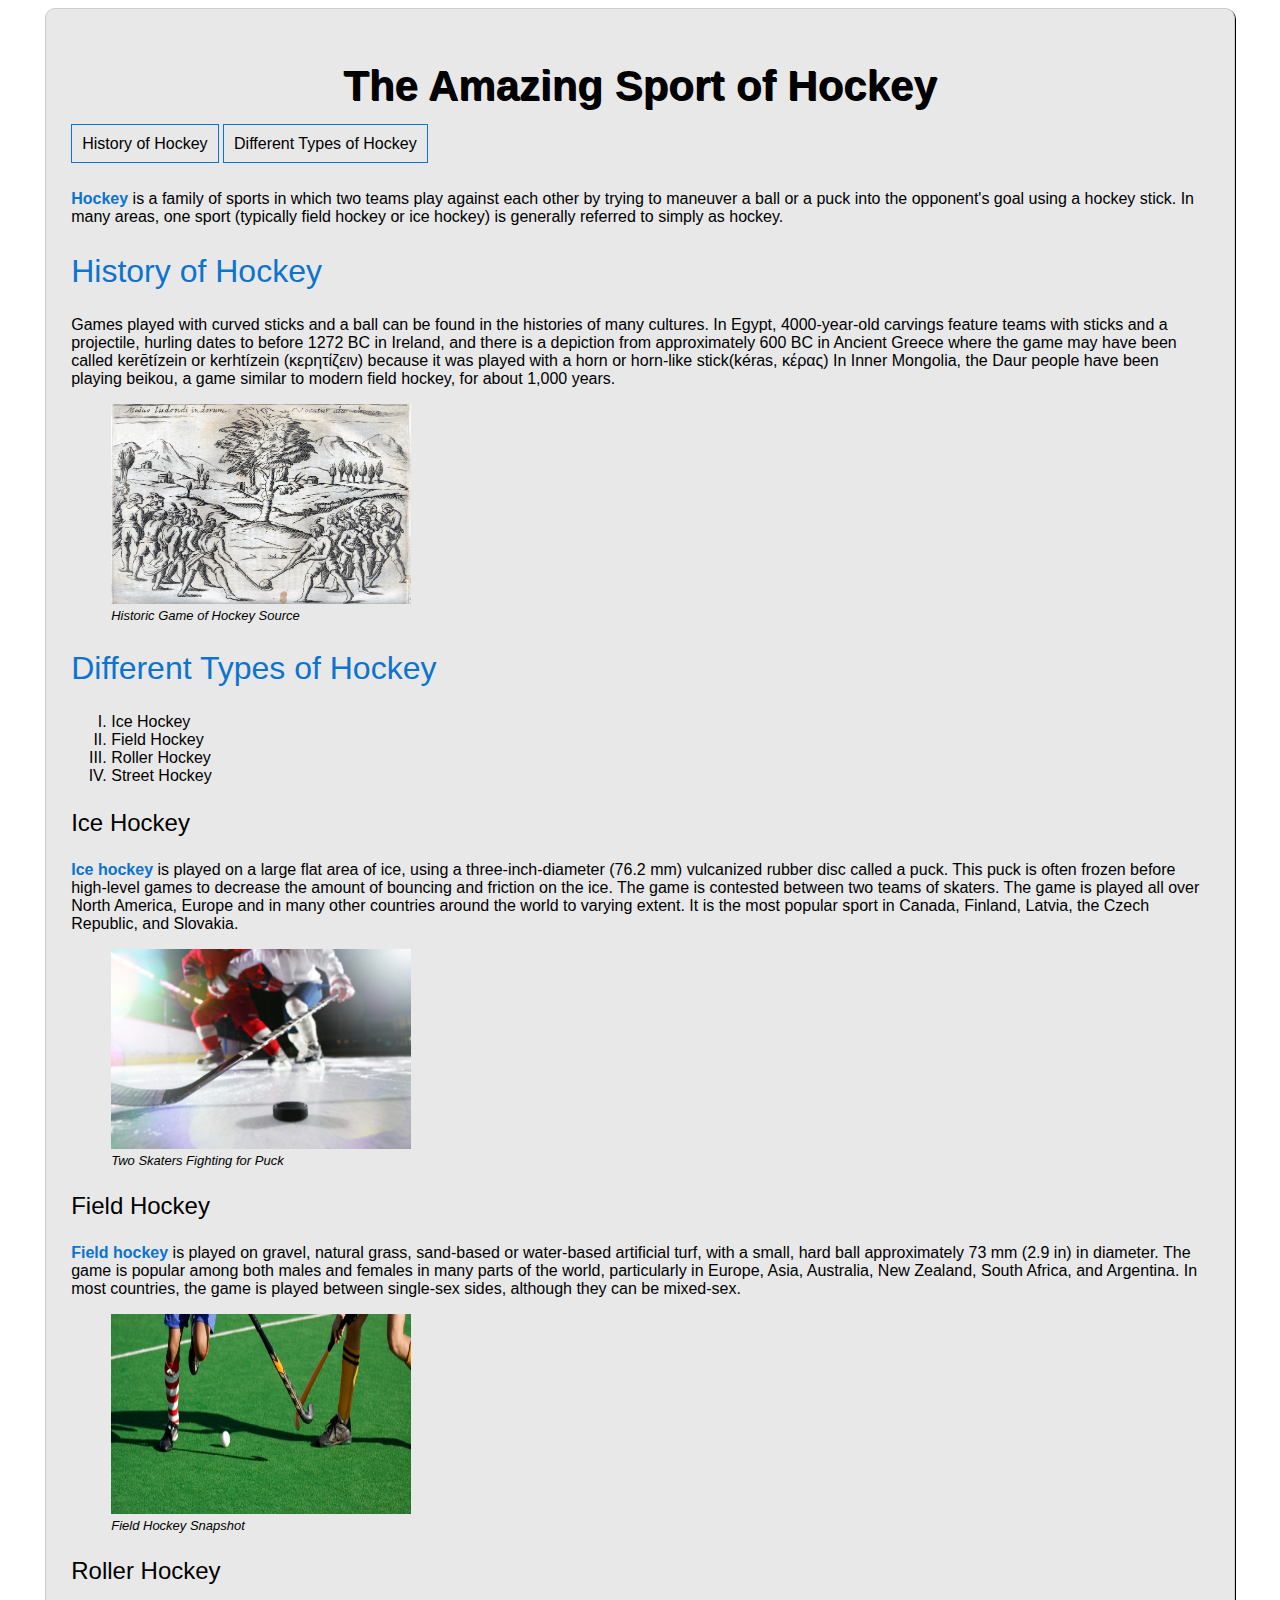
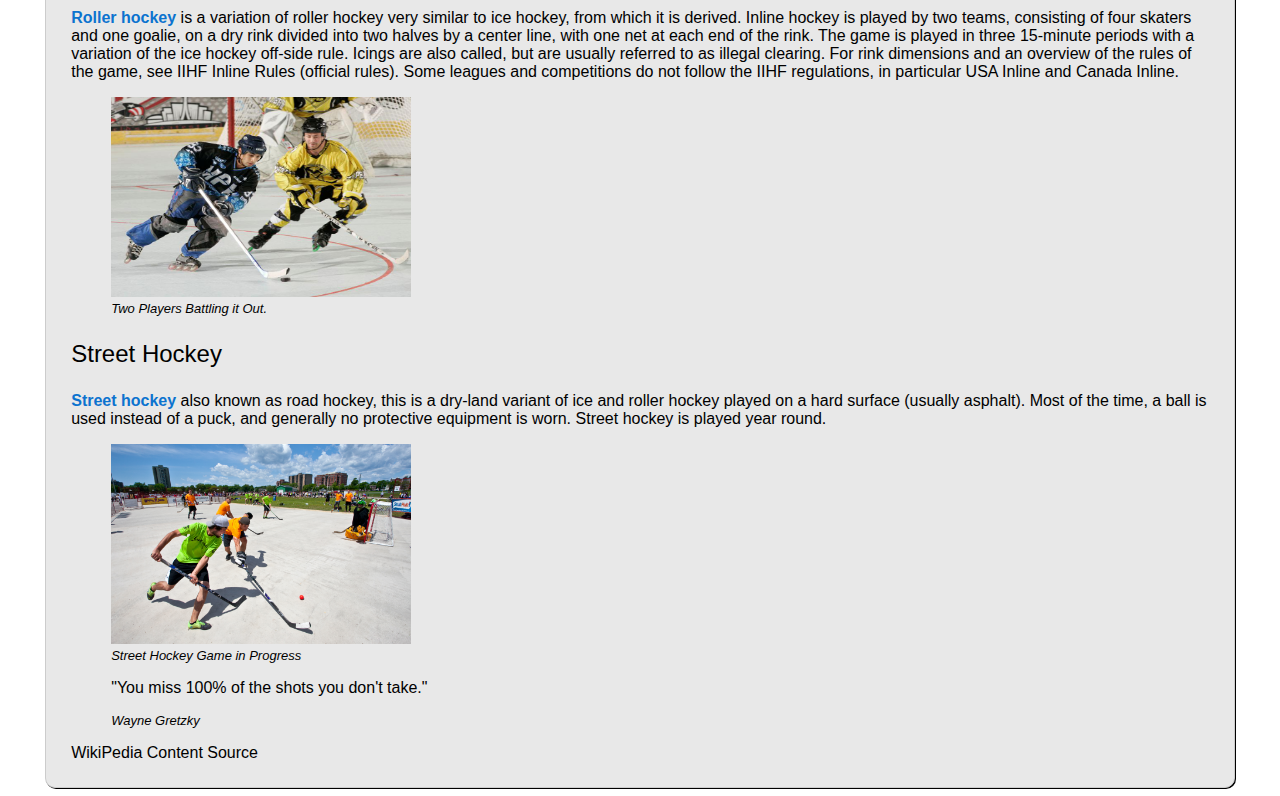
==== mazur_michael_project3/index.html @ 04ee2906 "Added Project 3" ====
<!DOCTYPE html>
<html>
<head lang="en">
    <meta charset="UTF-8">
    <title>The Amazing Sport of Hockey</title>
    <link rel="stylesheet" type="text/css" href="css/index.css">
</head>
<body>
    <div class="container">
        <h1>The Amazing Sport of Hockey</h1>

        <div class="nav">
            <ul>
                <li class="main-items"><a href="#history">History of Hockey</a></li>
                <li class="main-items"><a href="#types">Different Types of Hockey</a></li>
            </ul>
        </div>

        <p><strong>Hockey</strong> is a family of sports in which two teams play against each other by trying
        to maneuver a ball or a puck into the opponent's goal using a hockey stick. In many areas,
        one sport (typically field hockey or ice hockey) is generally referred to simply as hockey.</p>

        <h2 id="history">History of Hockey</h2>
        <p>Games played with curved sticks and a ball can be found in the histories of many cultures. In Egypt, 4000-year-old
        carvings feature teams with sticks and a projectile, hurling dates to before 1272 BC in Ireland, and there is a
        depiction from approximately 600 BC in Ancient Greece where the game may have been called kerētízein or kerhtízein
        (κερητίζειν) because it was played with a horn or horn-like stick(kéras, κέρας) In Inner Mongolia,
        the Daur people have been playing beikou, a game similar to modern field hockey, for about 1,000 years.</p>
        <figure>
            <a href="images/historic-hockey.jpg"><img src="images/historic-hockey.jpg"/></a>
            <figcaption>Historic Game of Hockey
                <a href="http://upload.wikimedia.org/wikipedia/commons/b/be/Mapuche_Chueca-Alonso_Ovalle.jpg">Source</a>
            </figcaption>
        </figure>

        <h2 id="types">Different Types of Hockey</h2>
        <ol>
            <li>Ice Hockey</li>
            <li>Field Hockey</li>
            <li>Roller Hockey</li>
            <li>Street Hockey</li>
        </ol>
            <h3 id="ice">Ice Hockey</h3>
            <p><strong>Ice hockey</strong> is played on a large flat area of ice, using a three-inch-diameter (76.2 mm) vulcanized rubber disc
            called a puck. This puck is often frozen before high-level games to decrease the amount of bouncing and
            friction on the ice. The game is contested between two teams of skaters. The game is played all over North
            America, Europe and in many other countries around the world to varying extent. It is the most popular sport
            in Canada, Finland, Latvia, the Czech Republic, and Slovakia.</p>
            <figure>
                <a href="images/ihockey-img.jpg"><img src="images/ihockey-img.jpg"/></a>
                <figcaption>Two Skaters Fighting for Puck</figcaption>
            </figure>

            <h3 id="field">Field Hockey</h3>
            <p><strong>Field hockey</strong> is played on gravel, natural grass, sand-based or water-based artificial turf, with a small,
            hard ball approximately 73 mm (2.9 in) in diameter. The game is popular among both males and females in many
            parts of the world, particularly in Europe, Asia, Australia, New Zealand, South Africa, and Argentina.
            In most countries, the game is played between single-sex sides, although they can be mixed-sex.</p>
            <figure>
                <a href="images/fieldhockey-img.jpg"><img src="images/fieldhockey-img.jpg"/></a>
                <figcaption>Field Hockey Snapshot</figcaption>
            </figure>

            <h3 id="roller">Roller Hockey</h3>
            <p><strong>Roller hockey</strong> is a variation of roller hockey very similar to ice hockey, from which it is derived. Inline
            hockey is played by two teams, consisting of four skaters and one goalie, on a dry rink divided into two
            halves by a center line, with one net at each end of the rink. The game is played in three 15-minute periods
            with a variation of the ice hockey off-side rule. Icings are also called, but are usually referred to as
            illegal clearing. For rink dimensions and an overview of the rules of the game, see IIHF Inline Rules
            (official rules). Some leagues and competitions do not follow the IIHF regulations, in particular USA Inline
            and Canada Inline.</p>
            <figure>
                <a href="images/rollerhockey-img.jpg"><img src="images/rollerhockey-img.jpg"/></a>
                <figcaption>Two Players Battling it Out.</figcaption>
            </figure>

            <h3 id="street">Street Hockey</h3>
            <p><strong>Street hockey</strong> also known as road hockey, this is a dry-land variant of ice and roller hockey played on a hard surface
            (usually asphalt). Most of the time, a ball is used instead of a puck, and generally no protective equipment
            is worn. Street hockey is played year round.</p>
            <figure>
                <a href="images/streethockey-img.jpg"><img src="images/streethockey-img.jpg"/></a>
                <figcaption>Street Hockey Game in Progress</figcaption>
            </figure>

        <blockquote>
            <p>"You miss 100% of the shots you don't take."</p>
            <p class="quote">Wayne Gretzky</p>
        </blockquote>
        <a href="http://en.wikipedia.org/wiki/Hockey">WikiPedia Content Source</a>
    </div>
</body>
</html>
---- mazur_michael_project3/css/index.css ----
/* Hockey Website CSS */

/* CSS to center Page and set width w/ margins*/
.container {
    margin: auto auto;
    width: 90%;
    background: #e8e8e8;
    border: 1px solid #ccc;
    border-radius: 10px;
    padding: 25px;
    box-shadow: 1px 1px #000;
}
.nav {
    margin-bottom: 25px;
    height: 30px;
}
body {
    font-family: 'Roboto', sans-serif;
    font-style: normal;
}

/* Nav CSS*/
ul {
    padding: 0px;
    list-style-type: none;
}
li.main-items {
    display: inline;
    padding: 10px;
    border: 1px solid #0c73cf;
}
li a {
    text-decoration: none;
    color: #000;
}
a {
    text-decoration: none;
    color: #000;
}
a:hover, a:active {
    color: #0c73cf;
}
li a:hover, li a:active{
    color: #0C73CF;
}

/*Basic Body CSS*/
h1 {
    font-size: 42px;
    font-weight: bold;
    font-style: normal;
    text-shadow: 1px 1px #000;
    text-align: center;
    margin-bottom: 25px;
}
h2 {
    font-size: 32px;
    font-weight: 500;
    font-style: normal;
    color: #0c73cf;
}
h3 {
    font-size: 24px;
    font-weight: normal;
}
strong {
    color: #0c73cf;
}
img {
    width: 300px;
    height: 200px;
}

p.quote, figcaption{
    font-size: 13px;
    font-style: oblique;
}
ol li{
    list-style-type: upper-roman;
}
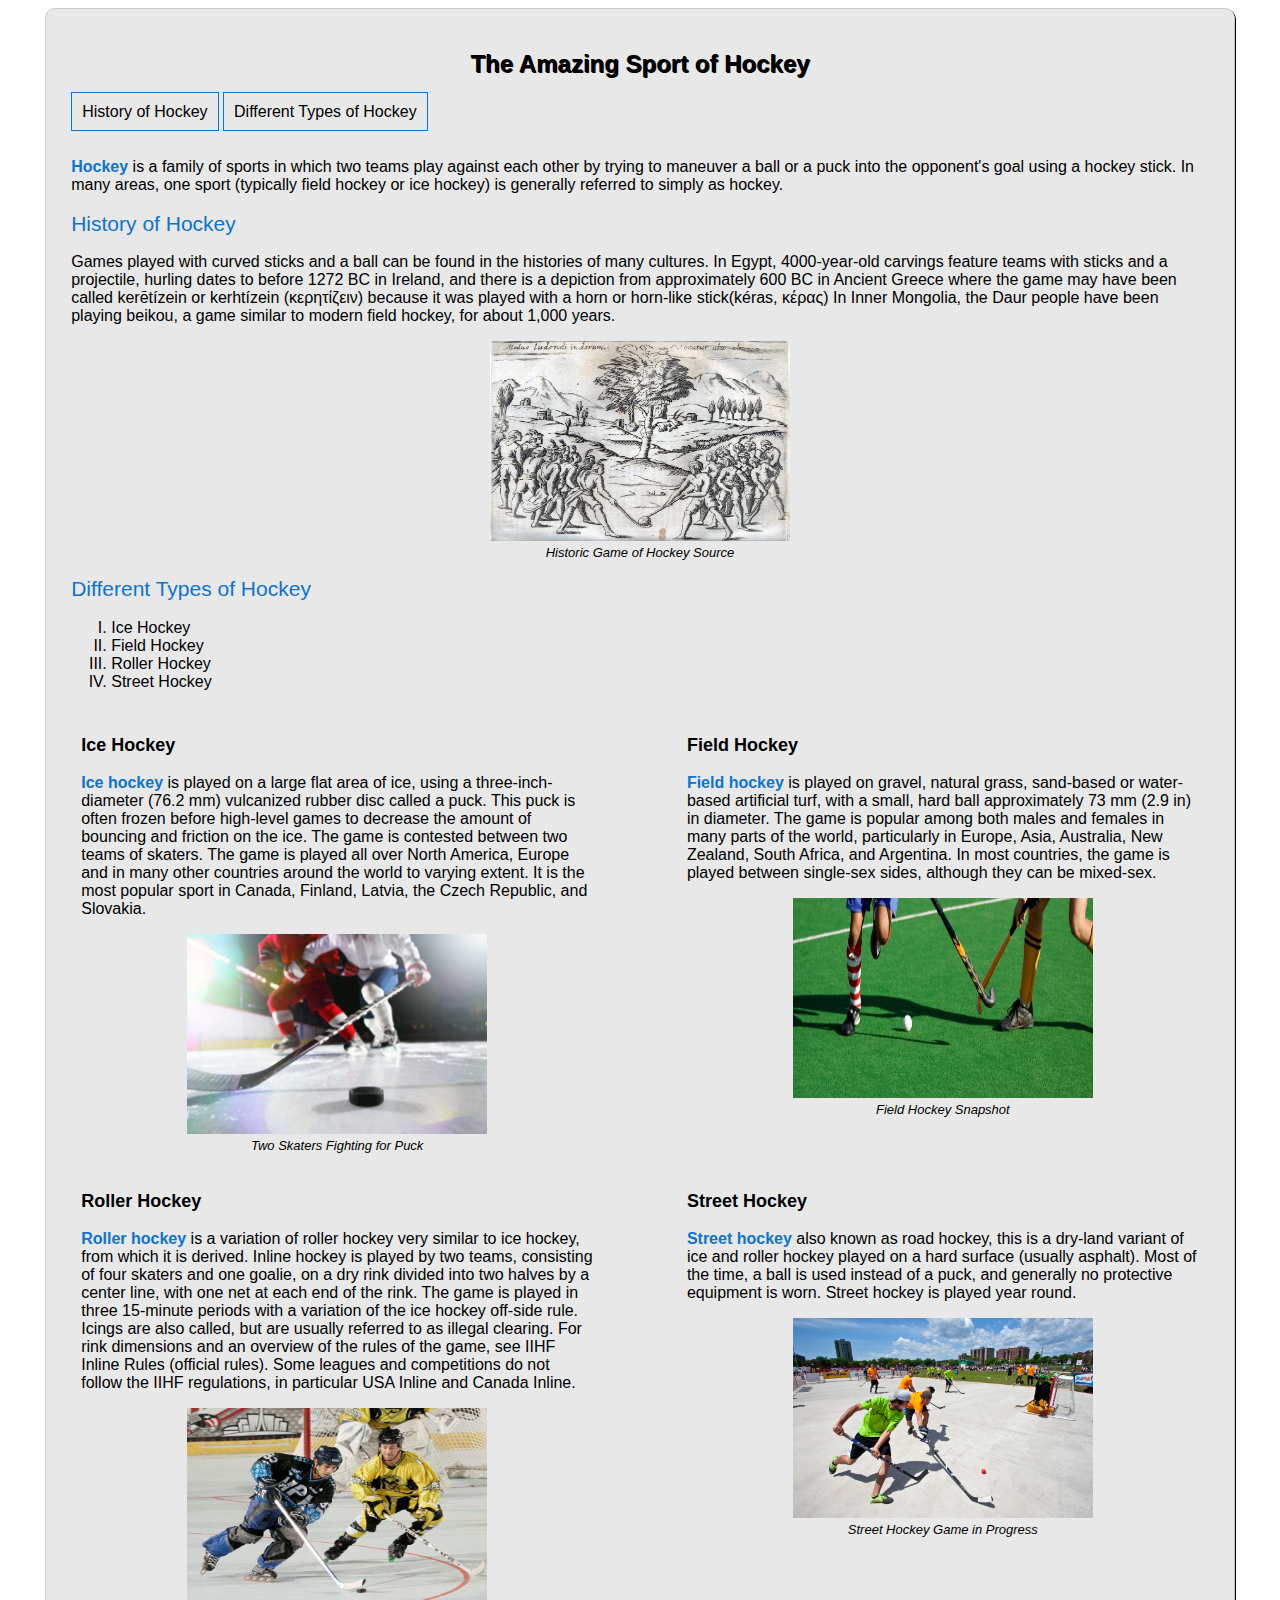
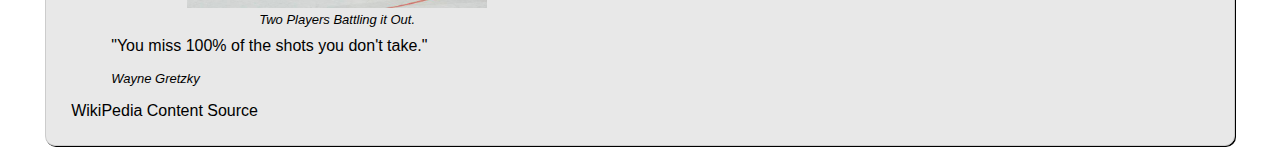
==== commit 2a92e92a: "Added font face and added some css styles" ====
--- a/mazur_michael_project3/index.html
+++ b/mazur_michael_project3/index.html
@@ -40,6 +40,8 @@
             <li>Roller Hockey</li>
             <li>Street Hockey</li>
         </ol>
+        <div class="row">
+        <div class="ice">
             <h3 id="ice">Ice Hockey</h3>
             <p><strong>Ice hockey</strong> is played on a large flat area of ice, using a three-inch-diameter (76.2 mm) vulcanized rubber disc
             called a puck. This puck is often frozen before high-level games to decrease the amount of bouncing and
@@ -50,7 +52,8 @@
                 <a href="images/ihockey-img.jpg"><img src="images/ihockey-img.jpg"/></a>
                 <figcaption>Two Skaters Fighting for Puck</figcaption>
             </figure>
-
+        </div>
+        <div class="field">
             <h3 id="field">Field Hockey</h3>
             <p><strong>Field hockey</strong> is played on gravel, natural grass, sand-based or water-based artificial turf, with a small,
             hard ball approximately 73 mm (2.9 in) in diameter. The game is popular among both males and females in many
@@ -60,7 +63,10 @@
                 <a href="images/fieldhockey-img.jpg"><img src="images/fieldhockey-img.jpg"/></a>
                 <figcaption>Field Hockey Snapshot</figcaption>
             </figure>
-
+        </div>
+        </div>
+        <div class="row">
+        <div class="roller">
             <h3 id="roller">Roller Hockey</h3>
             <p><strong>Roller hockey</strong> is a variation of roller hockey very similar to ice hockey, from which it is derived. Inline
             hockey is played by two teams, consisting of four skaters and one goalie, on a dry rink divided into two
@@ -73,7 +79,8 @@
                 <a href="images/rollerhockey-img.jpg"><img src="images/rollerhockey-img.jpg"/></a>
                 <figcaption>Two Players Battling it Out.</figcaption>
             </figure>
-
+        </div>
+        <div class="street">
             <h3 id="street">Street Hockey</h3>
             <p><strong>Street hockey</strong> also known as road hockey, this is a dry-land variant of ice and roller hockey played on a hard surface
             (usually asphalt). Most of the time, a ball is used instead of a puck, and generally no protective equipment
@@ -82,8 +89,9 @@
                 <a href="images/streethockey-img.jpg"><img src="images/streethockey-img.jpg"/></a>
                 <figcaption>Street Hockey Game in Progress</figcaption>
             </figure>
-
-        <blockquote>
+        </div>
+        </div>
+        <blockquote class="bottom">
             <p>"You miss 100% of the shots you don't take."</p>
             <p class="quote">Wayne Gretzky</p>
         </blockquote>
--- a/mazur_michael_project3/css/index.css
+++ b/mazur_michael_project3/css/index.css
@@ -1,8 +1,11 @@
 /* Hockey Website CSS */
-
+@font-face{
+    font-family: Coolvetica;
+    src: url(/fonts/coolvetica-rg.ttf);
+}
 /* CSS to center Page and set width w/ margins*/
 .container {
-    margin: auto auto;
+    margin: 0 auto;
     width: 90%;
     background: #e8e8e8;
     border: 1px solid #ccc;
@@ -46,22 +49,23 @@
 
 /*Basic Body CSS*/
 h1 {
-    font-size: 42px;
+    font-size: 1.5em;
     font-weight: bold;
     font-style: normal;
     text-shadow: 1px 1px #000;
     text-align: center;
     margin-bottom: 25px;
+    font-family: Coolvetica, sans-serif;
 }
 h2 {
-    font-size: 32px;
+    font-size: 1.313em;
     font-weight: 500;
     font-style: normal;
     color: #0c73cf;
 }
 h3 {
-    font-size: 24px;
-    font-weight: normal;
+    font-size: 1.125em;
+    font-weight: bold;
 }
 strong {
     color: #0c73cf;
@@ -72,9 +76,40 @@
 }
 
 p.quote, figcaption{
-    font-size: 13px;
+    font-size: 0.813em;
     font-style: oblique;
 }
 ol li{
     list-style-type: upper-roman;
+}
+.ice{
+    width: 45%;
+    float: left;
+    padding: 10px;
+}
+.field{
+    width: 45%;
+    float: right;
+    padding: 10px;
+}
+.roller{
+    width: 45%;
+    float: left;
+    padding: 10px;
+}
+.street{
+    width: 45%;
+    float:right;
+    padding: 10px;
+}
+figure{
+    text-align: center;
+    margin: 0 auto;
+}
+.row{
+    clear: both;
+}
+.bottom{
+    clear: both;
+    margin-top: 20px;
 }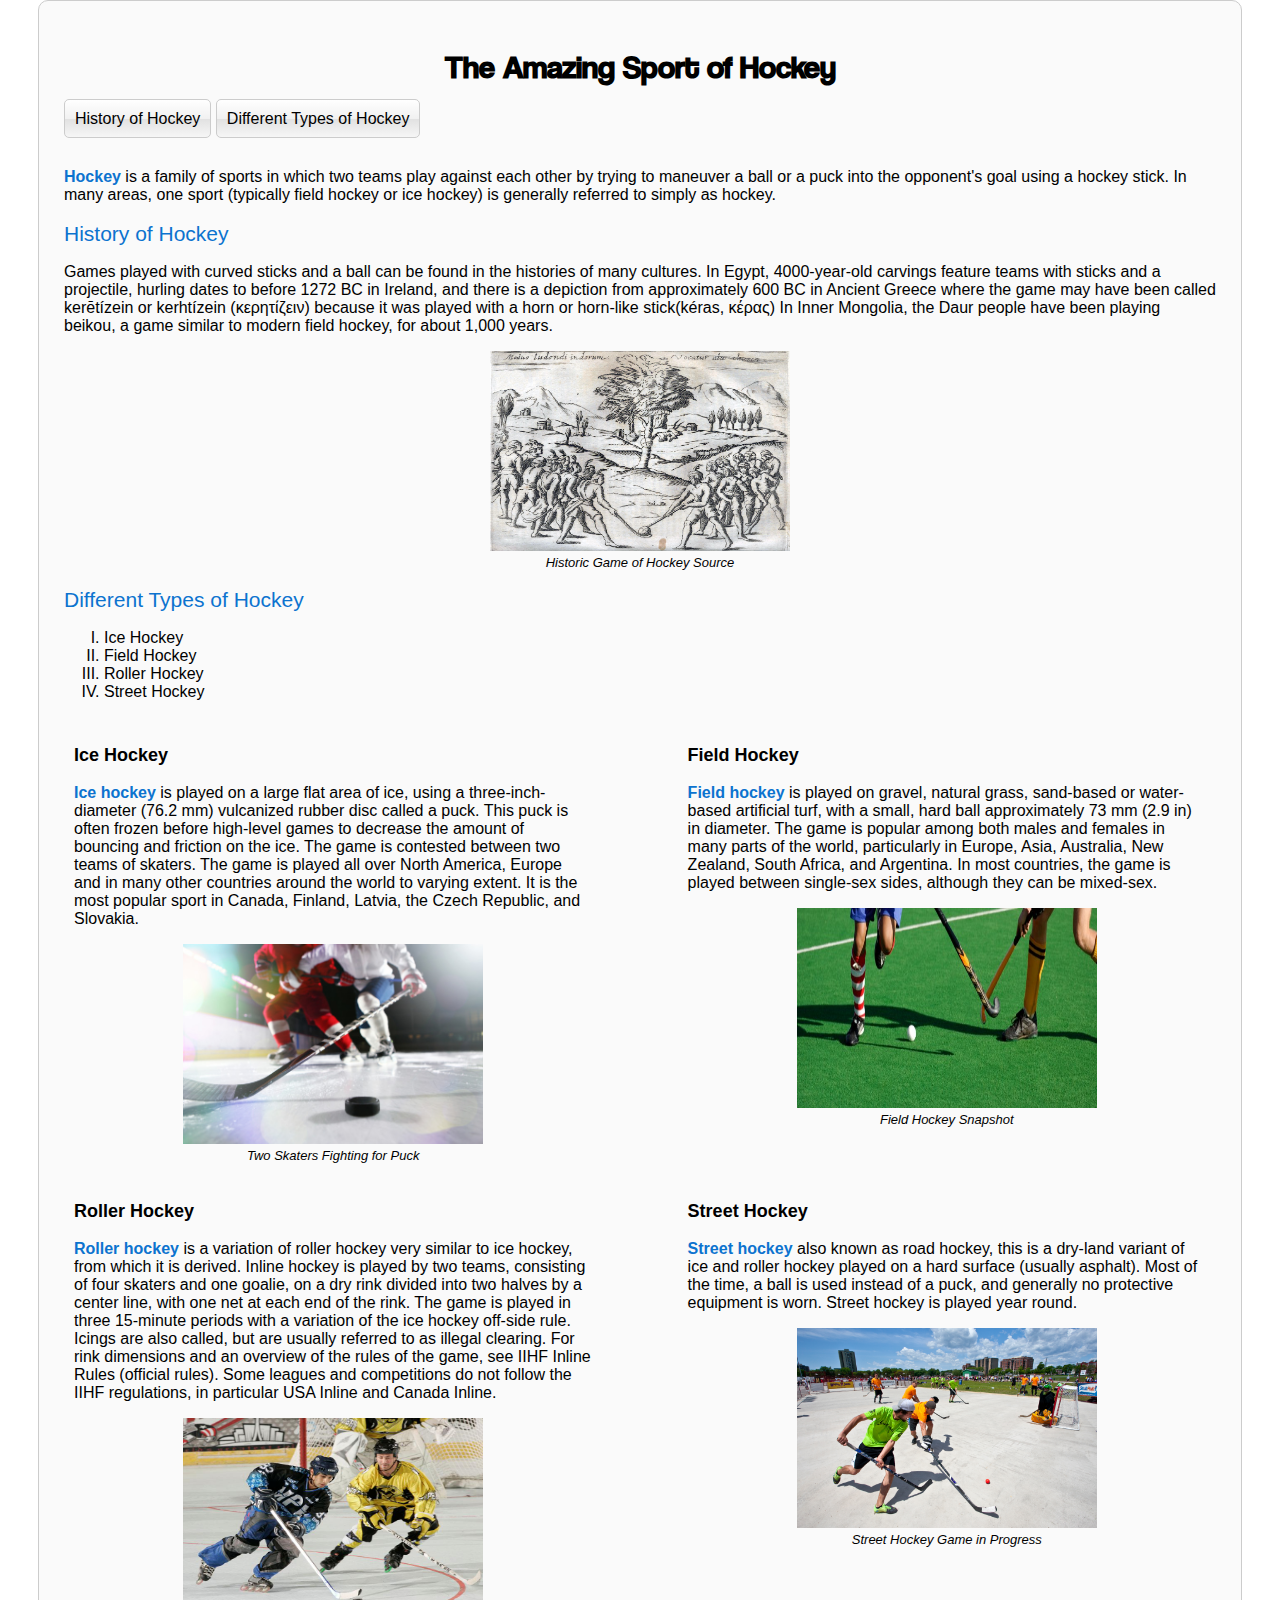
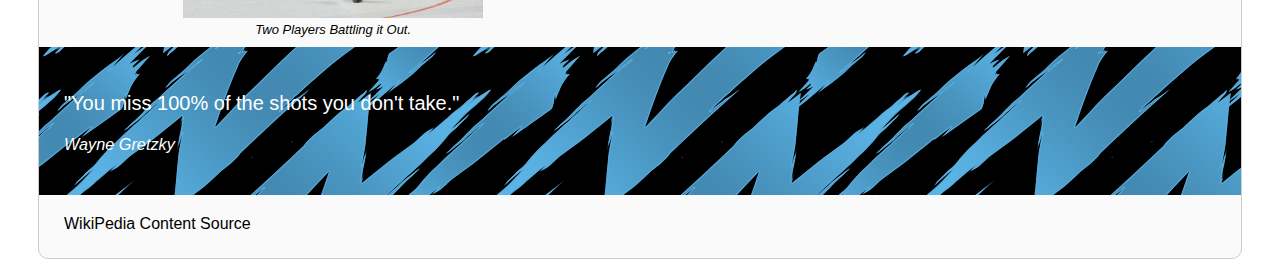
==== commit 8531c3e2: "update" ====
--- a/mazur_michael_project3/index.html
+++ b/mazur_michael_project3/index.html
@@ -3,19 +3,20 @@
 <head lang="en">
     <meta charset="UTF-8">
     <title>The Amazing Sport of Hockey</title>
-    <link rel="stylesheet" type="text/css" href="css/index.css">
+    <link rel="stylesheet" type="text/css" href="css/main.css">
 </head>
 <body>
     <div class="container">
+        <header>
         <h1>The Amazing Sport of Hockey</h1>
-
-        <div class="nav">
+        <nav>
             <ul>
                 <li class="main-items"><a href="#history">History of Hockey</a></li>
                 <li class="main-items"><a href="#types">Different Types of Hockey</a></li>
             </ul>
-        </div>
-
+        </nav>
+        </header>
+        <article>
         <p><strong>Hockey</strong> is a family of sports in which two teams play against each other by trying
         to maneuver a ball or a puck into the opponent's goal using a hockey stick. In many areas,
         one sport (typically field hockey or ice hockey) is generally referred to simply as hockey.</p>
@@ -40,7 +41,6 @@
             <li>Roller Hockey</li>
             <li>Street Hockey</li>
         </ol>
-        <div class="row">
         <div class="ice">
             <h3 id="ice">Ice Hockey</h3>
             <p><strong>Ice hockey</strong> is played on a large flat area of ice, using a three-inch-diameter (76.2 mm) vulcanized rubber disc
@@ -64,8 +64,6 @@
                 <figcaption>Field Hockey Snapshot</figcaption>
             </figure>
         </div>
-        </div>
-        <div class="row">
         <div class="roller">
             <h3 id="roller">Roller Hockey</h3>
             <p><strong>Roller hockey</strong> is a variation of roller hockey very similar to ice hockey, from which it is derived. Inline
@@ -90,12 +88,17 @@
                 <figcaption>Street Hockey Game in Progress</figcaption>
             </figure>
         </div>
-        </div>
-        <blockquote class="bottom">
-            <p>"You miss 100% of the shots you don't take."</p>
-            <p class="quote">Wayne Gretzky</p>
-        </blockquote>
-        <a href="http://en.wikipedia.org/wiki/Hockey">WikiPedia Content Source</a>
+        </article>
+        <aside>
+
+        </aside>
+        <footer>
+            <blockquote class="bottom">
+                <p>"You miss 100% of the shots you don't take."</p>
+                <p class="quote">Wayne Gretzky</p>
+            </blockquote>
+            <a href="http://en.wikipedia.org/wiki/Hockey">WikiPedia Content Source</a>
+        </footer>
     </div>
 </body>
 </html>--- a/mazur_michael_project3/css/main.css
+++ b/mazur_michael_project3/css/main.css
@@ -0,0 +1,133 @@
+/* Hockey Website CSS */
+@font-face{
+    font-family: Coolvetica;
+    src: url(fonts/coolvetica-rg.ttf);
+}
+/* CSS to center Page and set width w/ margins*/
+div.container {
+    margin: 0 auto;
+    width: 90%;
+    border: 1px solid #ccc;
+    padding: 25px;
+    background: rgba(248, 248, 248, .7);
+    border-radius: 10px;
+}
+nav {
+    margin-bottom: 40px;
+}
+body {
+    font-family: 'Roboto', sans-serif;
+    font-style: normal;
+    margin: 0;
+    padding: 0;
+    background: url("images/ice-bg.jpg");
+    width: 100%;
+}
+
+/* Nav CSS*/
+ul {
+    padding: 0px;
+    list-style-type: none;
+}
+li.main-items {
+    display: inline;
+    padding: 10px;
+    border: 1px solid #ccc;
+    background: #ffffff; /* Old browsers */
+    background: -moz-linear-gradient(top,  #ffffff 0%, #f1f1f1 50%, #e1e1e1 51%, #f6f6f6 100%); /* FF3.6+ */
+    background: -webkit-gradient(linear, left top, left bottom, color-stop(0%,#ffffff), color-stop(50%,#f1f1f1), color-stop(51%,#e1e1e1), color-stop(100%,#f6f6f6)); /* Chrome,Safari4+ */
+    background: -webkit-linear-gradient(top,  #ffffff 0%,#f1f1f1 50%,#e1e1e1 51%,#f6f6f6 100%); /* Chrome10+,Safari5.1+ */
+    background: -o-linear-gradient(top,  #ffffff 0%,#f1f1f1 50%,#e1e1e1 51%,#f6f6f6 100%); /* Opera 11.10+ */
+    background: -ms-linear-gradient(top,  #ffffff 0%,#f1f1f1 50%,#e1e1e1 51%,#f6f6f6 100%); /* IE10+ */
+    background: linear-gradient(to bottom,  #ffffff 0%,#f1f1f1 50%,#e1e1e1 51%,#f6f6f6 100%); /* W3C */
+    filter: progid:DXImageTransform.Microsoft.gradient( startColorstr='#ffffff', endColorstr='#f6f6f6',GradientType=0 ); /* IE6-9 */
+    border-radius: 5px;
+
+}
+li a {
+    text-decoration: none;
+    color: #000;
+}
+a {
+    text-decoration: none;
+    color: #000;
+}
+a:hover, a:active {
+    color: #0c73cf;
+}
+li a:hover, li a:active{
+    color: #0C73CF;
+}
+
+/*Basic Body CSS*/
+h1 {
+    font-size: 2em;
+    font-weight: bold;
+    font-style: normal;
+    text-align: center;
+    margin-bottom: 25px;
+    font-family: 'Coolvetica', sans-serif;
+}
+h2 {
+    font-size: 1.313em;
+    font-weight: 500;
+    font-style: normal;
+    color: #0c73cf;
+}
+h3 {
+    font-size: 1.125em;
+    font-weight: bold;
+}
+strong {
+    color: #0c73cf;
+}
+img {
+    width: 300px;
+    height: 200px;
+}
+
+p.quote, figcaption{
+    font-size: 0.813em;
+    font-style: oblique;
+}
+ol li{
+    list-style-type: upper-roman;
+}
+.ice{
+    width: 45%;
+    float: left;
+    padding: 10px;
+}
+.field{
+    width: 45%;
+    float: right;
+    padding: 10px;
+}
+.roller{
+    clear: both;
+    width: 45%;
+    float: left;
+    padding: 10px;
+}
+.street{
+    width: 45%;
+    float:right;
+    padding: 10px;
+}
+figure{
+    text-align: center;
+    margin: 0 auto;
+}
+.row{
+    clear: both;
+}
+.bottom{
+    clear: both;
+    margin-top: 20px;
+    background: url(images/midnight-rampage.png) repeat-x center top;
+    color: #fff;
+    width: 100%;
+    padding: 25px;
+    margin-left: -25px;
+    font-size: 1.25em;
+}